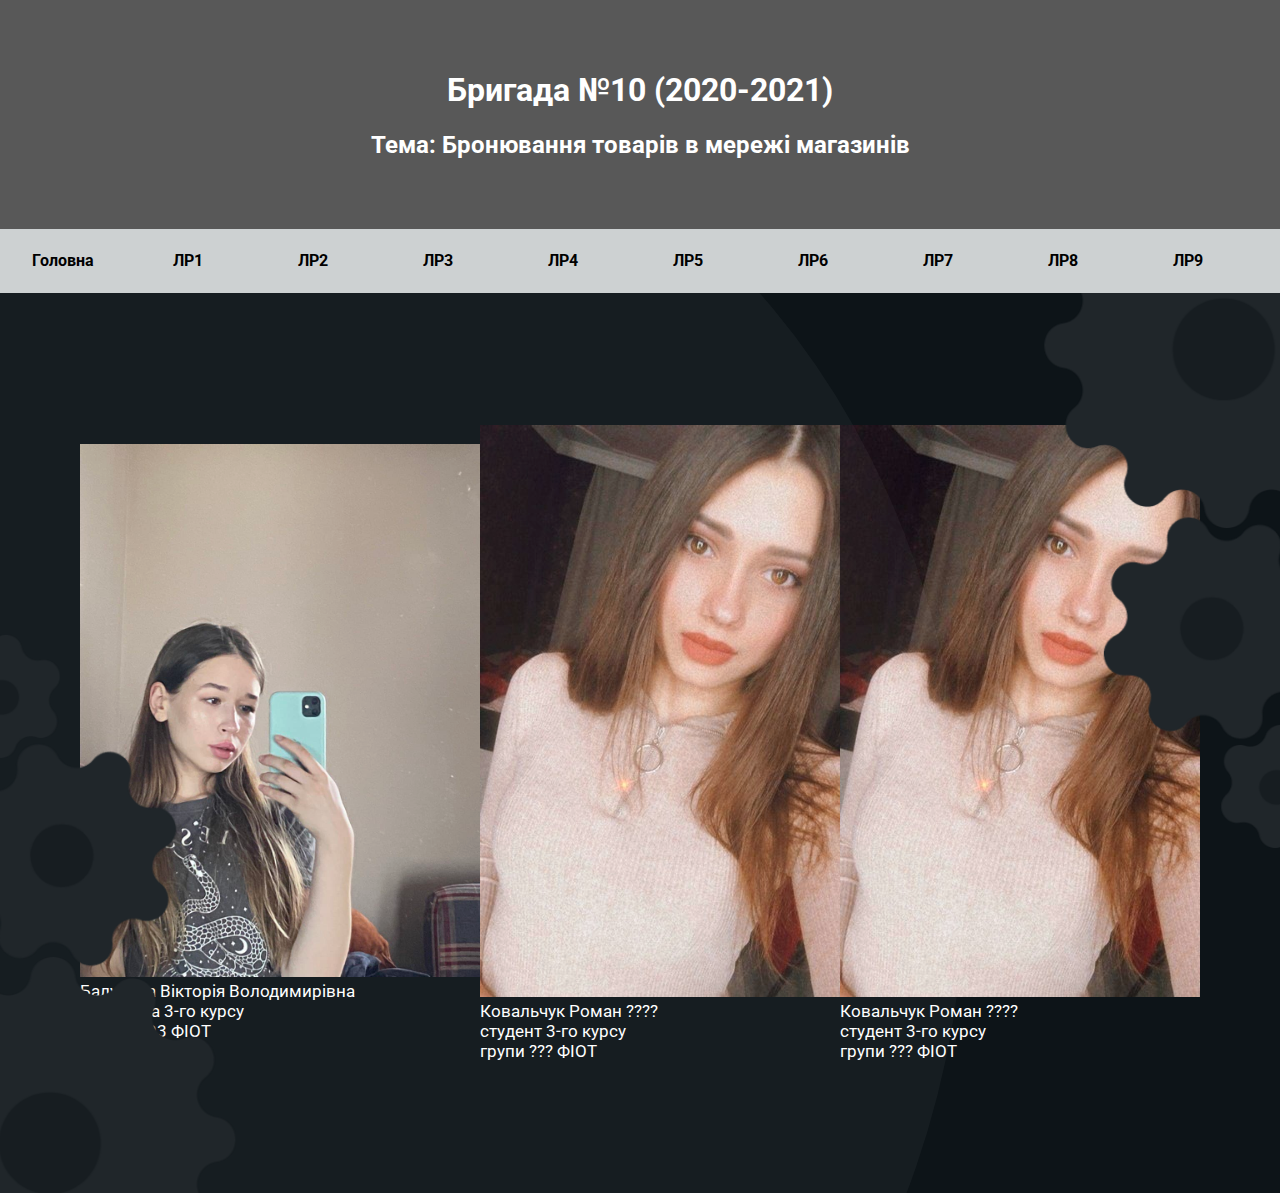
==== index.html @ 35f490ff "first lab" ====
<!DOCTYPE html>
<hreflang = "uk">
<heard>
    <title>
        Бригада 10
    </title>
    <meta charset = "UTF-8">
    <meta name="viewport" content="width=device-width, initial-scale=1.0">
    <link rel="preconnect" href="https://fonts.gstatic.com">
    <link href="https://fonts.googleapis.com/css2?family=Roboto:ital,wght@0,100;0,300;0,400;0,500;0,700;0,900;1,100;1,300;1,400;1,500;1,700;1,900&display=swap" rel="stylesheet">
    <link rel="stylesheet" href="inf/css/style.css">
    <script type="text/javascript" src="http://ajax.googleapis.com/ajax/libs/jquery/1.11.0/jquery.min.js"></script>
</heard>

<body> <!-- тут тіло сайту -->

<header> <!-- тут шапка сайту -->
    <h1> Бригада №10 (2020-2021)</h1>
    <h2> Тема: Бронювання товарів в мережі магазинів </h2>
</header>

<nav> <!-- тут навігація сайтом -->
    <ul>
        <li> <a href="index.html">Головна</a></li>
        <li> <a href="1.html">ЛР1</a></li>
        <li> <a href="2.html">ЛР2</a></li>
        <li> <a href="3.html">ЛР3</a></li>
        <li> <a href="4.html">ЛР4</a></li>
        <li> <a href="5.html">ЛР5</a></li>
        <li> <a href="6.html">ЛР6</a></li>
        <li> <a href="7.html">ЛР7</a></li>
        <li> <a href="8.html">ЛР8</a></li>
        <li> <a href="9.html">ЛР9</a></li>
    </ul>
</nav>

<section>
    <style></style>
    <div class="wrapper">
        <div>
            <img src="inf/images/Vi.jpg" width="400">
            <div style="font-size: 17px; margin-top: 0px; color: #FFFFFF"> Балукова Вікторія Володимирівна</div>
            <div style="font-size: 17px; margin-top: 0px; color: #FFFFFF">студентка 3-го курсу </div>
            <div style="font-size: 17px; margin-top: 0px; color: #FFFFFF">групи ІТ-93 ФІОТ</div>
        </div>

        <div>
            <img src="inf/images/Di.jpg">
            <div style="font-size: 17px; margin-top: 0px; color: #FFFFFF"> Ковальчук Роман ????</div>
            <div style="font-size: 17px; margin-top: 0px; color: #FFFFFF">студент 3-го курсу </div>
            <div style="font-size: 17px; margin-top: 0px; color: #FFFFFF">групи ??? ФІОТ</div>
        </div>

        <div>
            <img src="inf/images/Di.jpg">
            <div style="font-size: 17px; margin-top: 0px; color: #FFFFFF"> Ковальчук Роман ????</div>
            <div style="font-size: 17px; margin-top: 0px; color: #FFFFFF">студент 3-го курсу </div>
            <div style="font-size: 17px; margin-top: 0px; color: #FFFFFF">групи ??? ФІОТ</div>
        </div>


        <div class="circle"></div>
        <div class="bottom_tinker">
            <img src="inf/images/tink_1.png" alt="" class="one">
            <img src="inf/images/tink_2.png" alt="" class="two">
            <img src="inf/images/tink_3.png" alt="" class="three">
        </div>
        <div class="top_tinker">
            <img src="inf/images/tink_1.png" alt="" class="one">
            <img src="inf/images/tink_2.png" alt="" class="two">
            <img src="inf/images/tink_3.png" alt="" class="three">
        </div>
    </div>



</section>
<script src='inf/js/script.js'></script>

</body>
</html>
---- inf/css/style.css ----
html,
body {
	padding: 0;
	margin: 0;
	font-family: 'Roboto', sans-serif;
}
@-webkit-keyframes rotation {
	0% {
		-webkit-transform: rotate(0deg);
		-moz-transform: rotate(0deg);
		-o-transform: rotate(0deg);
		transform: rotate(0deg);
	}

	100% {
		-webkit-transform: rotate(360deg);
		-moz-transform: rotate(360deg);
		-o-transform: rotate(360deg);
		transform: rotate(360deg);
	}

}

@-moz-keyframes rotation {
	0% {
		-webkit-transform: rotate(0deg);
		-moz-transform: rotate(0deg);
		-o-transform: rotate(0deg);
		transform: rotate(0deg);
	}

	100% {
		-webkit-transform: rotate(360deg);
		-moz-transform: rotate(360deg);
		-o-transform: rotate(360deg);
		transform: rotate(360deg);
	}

}

@-o-keyframes rotation {
	0% {
		-webkit-transform: rotate(0deg);
		-moz-transform: rotate(0deg);
		-o-transform: rotate(0deg);
		transform: rotate(0deg);
	}

	100% {
		-webkit-transform: rotate(360deg);
		-moz-transform: rotate(360deg);
		-o-transform: rotate(360deg);
		transform: rotate(360deg);
	}

}

@keyframes rotation {
	0% {
		-webkit-transform: rotate(0deg);
		-moz-transform: rotate(0deg);
		-o-transform: rotate(0deg);
		transform: rotate(0deg);
	}

	100% {
		-webkit-transform: rotate(360deg);
		-moz-transform: rotate(720deg);
		-o-transform: rotate(360deg);
		transform: rotate(360deg);
	}

}

@-webkit-keyframes rotation_reverse {
	0% {
		-webkit-transform: rotate(0deg);
		-moz-transform: rotate(0deg);
		-o-transform: rotate(0deg);
		transform: rotate(0deg);
	}

	100% {
		-webkit-transform: rotate(-360deg);
		-moz-transform: rotate(-360deg);
		-o-transform: rotate(-360deg);
		transform: rotate(-360deg);
	}

}

@-moz-keyframes rotation_reverse {
	0% {
		-webkit-transform: rotate(0deg);
		-moz-transform: rotate(0deg);
		-o-transform: rotate(0deg);
		transform: rotate(0deg);
	}

	100% {
		-webkit-transform: rotate(-360deg);
		-moz-transform: rotate(-360deg);
		-o-transform: rotate(-360deg);
		transform: rotate(-360deg);
	}

}

@-o-keyframes rotation_reverse {
	0% {
		-webkit-transform: rotate(0deg);
		-moz-transform: rotate(0deg);
		-o-transform: rotate(0deg);
		transform: rotate(0deg);
	}

	100% {
		-webkit-transform: rotate(-360deg);
		-moz-transform: rotate(-360deg);
		-o-transform: rotate(-360deg);
		transform: rotate(-360deg);
	}

}

@keyframes rotation_reverse {
	0% {
		-webkit-transform: rotate(0deg);
		-moz-transform: rotate(0deg);
		-o-transform: rotate(0deg);
		transform: rotate(0deg);
	}

	100% {
		-webkit-transform: rotate(-360deg);
		-moz-transform: rotate(720deg);
		-o-transform: rotate(-360deg);
		transform: rotate(-360deg);
	}

}

.accordion-menu li {
	list-style-type: none;
	background: #313742;
}

.wrapper {
	height: 100vh;
	width: 100vw;
	display: flex;
	justify-content: center;
	align-items: center;
	background: #00ffe7;
}

.container {
	max-width: 1100px;
	width: 100%;
	height: 600px;
	display: flex;
	position: relative;
	z-index: 1;
	align-items: flex-start;
}

.container .left {
	width: 300px;
	height: 100%;
	overflow: auto;
}

.container .right {
	width: calc(100% - 300px);
	margin-left: 25px;
	height: 100%;
}

.container .right .inner {
	height: 100%;
	box-shadow: 0 4px 15px 0 rgb(0 0 0 / 20%);
}

.accordion-menu {
	width: 100%;
	max-width: 350px;
	margin: 0;
	padding: 0;
	background: #fff;
	border-radius: 5px;
	overflow: hidden;
	box-shadow: 0 4px 15px 0 rgb(0 0 0 / 20%);
}

.accordion-menu li.open .dropdownlink {
	color: #ffffff;
}

.accordion-menu li.open .dropdownlink .fa-chevron-down {
	transform: rotate(180deg);
}

.accordion-menu li:last-child .dropdownlink {
	border-bottom: 0;
}

.accordion-menu li {
	transition: 0.3s;
}

.accordion-menu li:hover {
	background: #3b414b;
	transition: 0.3s;
}

.dropdownlink {
	cursor: pointer;
	display: block;
	padding: 15px;
	font-size: 15px;
	color: #9f9f9f;
	position: relative;
	transition: all 0.4s ease-out;
}

.dropdownlink i {
	position: absolute;
	top: 17px;
	left: 16px;
}

.dropdownlink .fa-chevron-down {
	right: 12px;
	left: auto;
}

.submenuItems {
	display: none;
	background: linear-gradient(-270deg, #3988bf 0%, #275e84 100%);
	background: linear-gradient(-270deg, #3988bf 0%, #313742 100%);
}

.submenuItems li {
	background: none;
}

.submenuItems a {
	display: block;
	color: #727272;
	padding: 12px 12px 12px 45px;
	transition: all 0.4s ease-out;
}

.submenuItems a:hover {
	/*background-color: #cddc39;*/
	color: #fff;
}

#tabs {
	margin: 10px 0;
}

.tabs-nav {
	overflow: hidden;
	margin: 0;
	padding: 0;
}

.tabs-nav li {
	display: block;
	float: left;
	padding: 0;
	list-style: none;
	width: 100%;
}

.tabs-nav a {
	display: block;
	padding: 8px 20px;
	font-size: 14px;
	text-decoration: none;
	color: #ffffff;
	opacity: 0.5;
}

.tabs-nav li:first-child a {
}

.tabs-nav li:last-child a {
	display: block;
}

.tabs-nav li:hover {
	padding-left: 10px;
	background: rgb(255 255 255 / 25%);
}

.tabs-nav li:hover a {
	opacity: 1;
}

.tabs-nav a.active {
	color: #fff;
	opacity: 1;
}

.tabs-items {
	border-radius: 5px;
	background: #fff;
	margin: 0;
	height: 100%;
}

.tabs-item {
	padding: 15px;
	height: 100%;
	overflow: auto;
}

.container .left::-webkit-scrollbar {
 width: 5px;
 height: 5px;
}
.container .left::-webkit-scrollbar-thumb {
 background: linear-gradient(13deg, #313742 14%,#313742 64%);
 border-radius: 15px;
}
.container .left::-webkit-scrollbar-thumb:hover{
 background: linear-gradient(13deg, #3988bf 14%,#3988bf 64%);
}
.container .left::-webkit-scrollbar-track{
 background: #313742;
 border-radius: 0px;
 box-shadow: inset 7px 10px 12px #313742;
}

.wrapper {
	background: #0D1418;
	display: flex;
	align-items: center;
	justify-content: center;
	position: relative;
	overflow: hidden;
}

.wrapper .bottom_tinker {
	position: absolute;
	left: 0;
	bottom: 0;
	pointer-events: none;
}

.wrapper .top_tinker {
	position: absolute;
	right: 0;
	top: 0;
	pointer-events: none;
}

.wrapper .bottom_tinker img,
.wrapper .top_tinker img {
	object-fit: contain;
	object-position: center;
	position: absolute;
	animation-iteration-count: infinite;
	animation-timing-function: linear;
	-webkit-animation-iteration-count: infinite;
	-webkit-animation-timing-function: linear;
	-moz-animation-iteration-count: infinite;
	-moz-animation-timing-function: linear;
	-o-animation-iteration-count: infinite;
	-o-animation-timing-function: linear;
	animation-iteration-count: infinite;
	animation-timing-function: linear;
}

.wrapper .bottom_tinker .one {
	height: 125px;
	width: 125px;
	left: -60px;
	bottom: 435px;
	animation-name: rotation;
	animation-duration: 3s;
}

.wrapper .top_tinker .one {
	height: 125px;
	width: 125px;
	right: -60px;
	top: 430px;
	animation-name: rotation;
	animation-duration: 3s;
}

.wrapper .bottom_tinker .two {
	height: 230px;
	width: 230px;
	bottom: 223px;
	left: -50px;
	animation-name: rotation_reverse;
	animation-duration: 4s;
	animation-iteration-count: infinite;
	animation-timing-function: linear;
}

.wrapper .top_tinker .two {
	height: 230px;
	width: 230px;
	top: 220px;
	right: -50px;
	animation-name: rotation_reverse;
	animation-duration: 4s;
	animation-iteration-count: infinite;
	animation-timing-function: linear;
}

.wrapper .bottom_tinker .three {
	height: 366px;
	width: 366px;
	bottom: -130px;
	left: -130px;
	-webkit-animation-name: rotation;
	-webkit-animation-duration: 25s;
	-moz-animation-name: rotation;
	-moz-animation-duration: 25s;
	-o-animation-name: rotation;
	-o-animation-duration: 25s;
	animation-name: rotation;
	animation-duration: 6s;
}

.wrapper .top_tinker .three {
	height: 366px;
	width: 366px;
	top: -130px;
	right: -130px;
	-webkit-animation-name: rotation;
	-webkit-animation-duration: 25s;
	-moz-animation-name: rotation;
	-moz-animation-duration: 25s;
	-o-animation-name: rotation;
	-o-animation-duration: 25s;
	animation-name: rotation;
	animation-duration: 6s;
}

.wrapper .bottom_tinker .four {
	height: 256px;
	width: 256px;
	bottom: -130px;
	left: 215px;
	animation-name: rotation_reverse;
	animation-duration: 4s;
}

.wrapper .top_tinker .four {
	height: 256px;
	width: 256px;
	top: -135px;
	right: 215px;
	animation-name: rotation_reverse;
	animation-duration: 4s;
}

.wrapper .circle {
	position: absolute;
	width: 1321px;
	height: 1578px;
	left: -355px;
	top: -216px;
	background: rgba(255, 255, 255, 0.04);
	border-radius: 50%;
}


ul {margin: 0;
padding: 0;}

ul li {list-style-type: none;}

a {text-decoration: none;}

header {padding: 50px 0;
background-color:#585858		;}

h1,h2 {color: #FFFFFF;
text-align: center;}

nav {background-color: #CDD1D2	;
border-color: #FFFFFF		;
min-height: 64px;}

nav li {float: left;
width: 125px;}

nav a {display: block;
color: #000000		;
line-height: 4em;
font-weight: bold;
text-align: center;}

nav li a:hover {color: #000000	;
background-color: #FFFFE0	;}

p {font-size: 16px;
line-height: 1.3em;
margin-top: 0.1em;
margin-bottom: 0;
color: p #FFFFFF;}


section{display: flex;
flex-direction: row;
justify-content: center;}
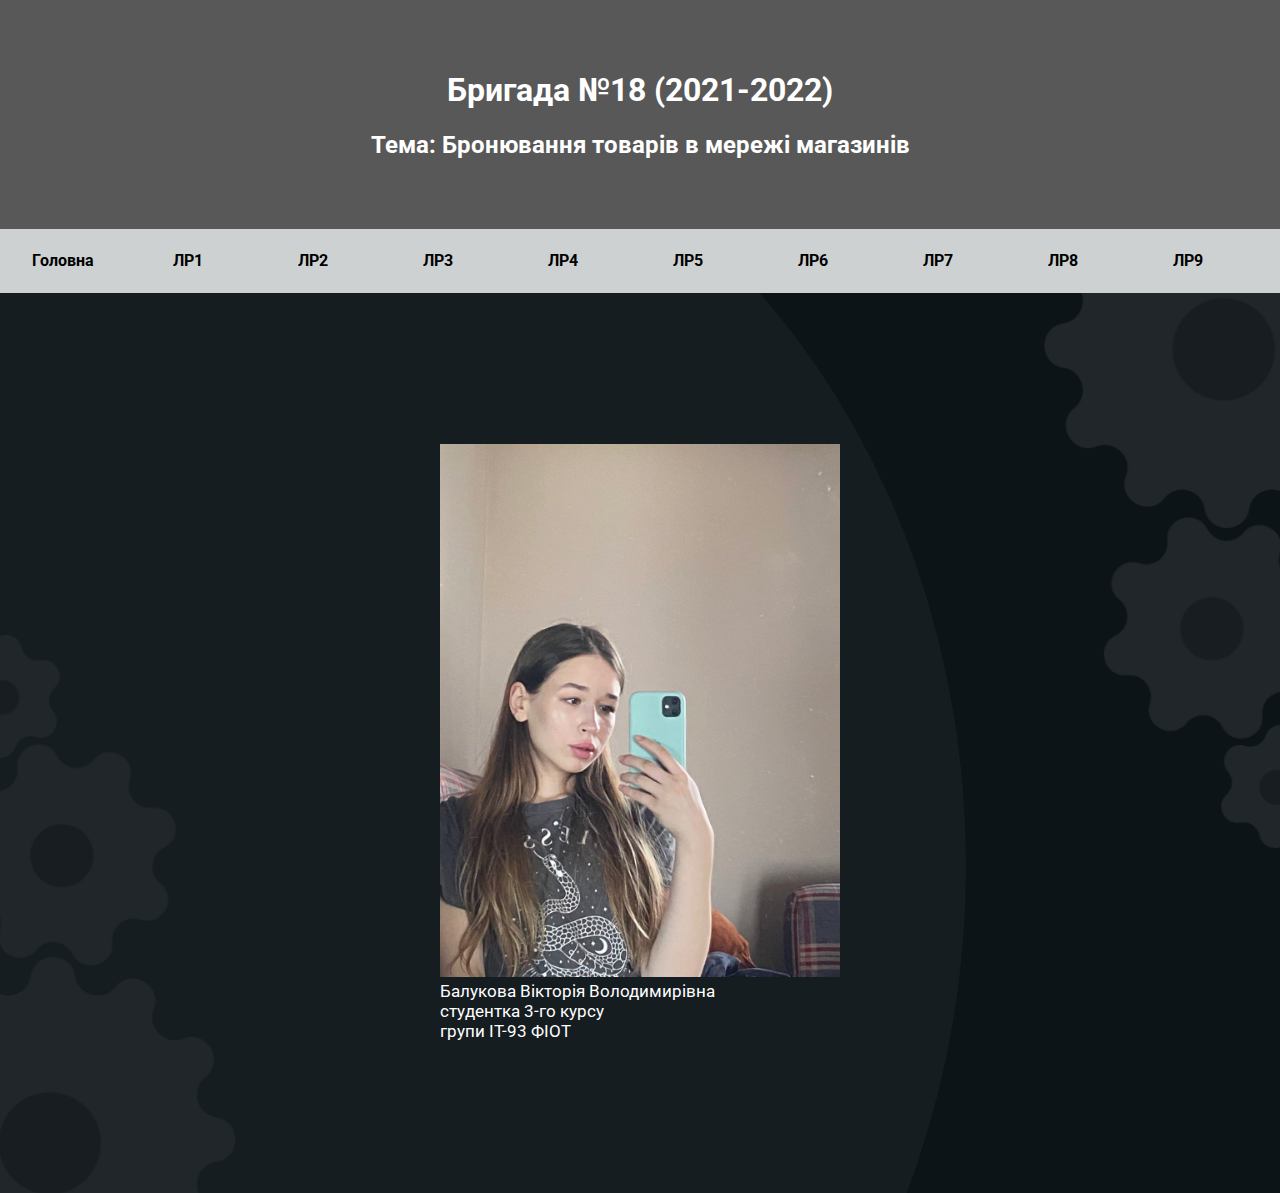
==== commit 62c6a8a0: "second commit" ====
--- a/index.html
+++ b/index.html
@@ -2,7 +2,7 @@
 <hreflang = "uk">
 <heard>
     <title>
-        Бригада 10
+        Бригада 18
     </title>
     <meta charset = "UTF-8">
     <meta name="viewport" content="width=device-width, initial-scale=1.0">
@@ -15,7 +15,7 @@
 <body> <!-- тут тіло сайту -->
 
 <header> <!-- тут шапка сайту -->
-    <h1> Бригада №10 (2020-2021)</h1>
+    <h1> Бригада №18 (2021-2022)</h1>
     <h2> Тема: Бронювання товарів в мережі магазинів </h2>
 </header>
 
@@ -44,20 +44,6 @@
             <div style="font-size: 17px; margin-top: 0px; color: #FFFFFF">групи ІТ-93 ФІОТ</div>
         </div>
 
-        <div>
-            <img src="inf/images/Di.jpg">
-            <div style="font-size: 17px; margin-top: 0px; color: #FFFFFF"> Ковальчук Роман ????</div>
-            <div style="font-size: 17px; margin-top: 0px; color: #FFFFFF">студент 3-го курсу </div>
-            <div style="font-size: 17px; margin-top: 0px; color: #FFFFFF">групи ??? ФІОТ</div>
-        </div>
-
-        <div>
-            <img src="inf/images/Di.jpg">
-            <div style="font-size: 17px; margin-top: 0px; color: #FFFFFF"> Ковальчук Роман ????</div>
-            <div style="font-size: 17px; margin-top: 0px; color: #FFFFFF">студент 3-го курсу </div>
-            <div style="font-size: 17px; margin-top: 0px; color: #FFFFFF">групи ??? ФІОТ</div>
-        </div>
-
 
         <div class="circle"></div>
         <div class="bottom_tinker">
